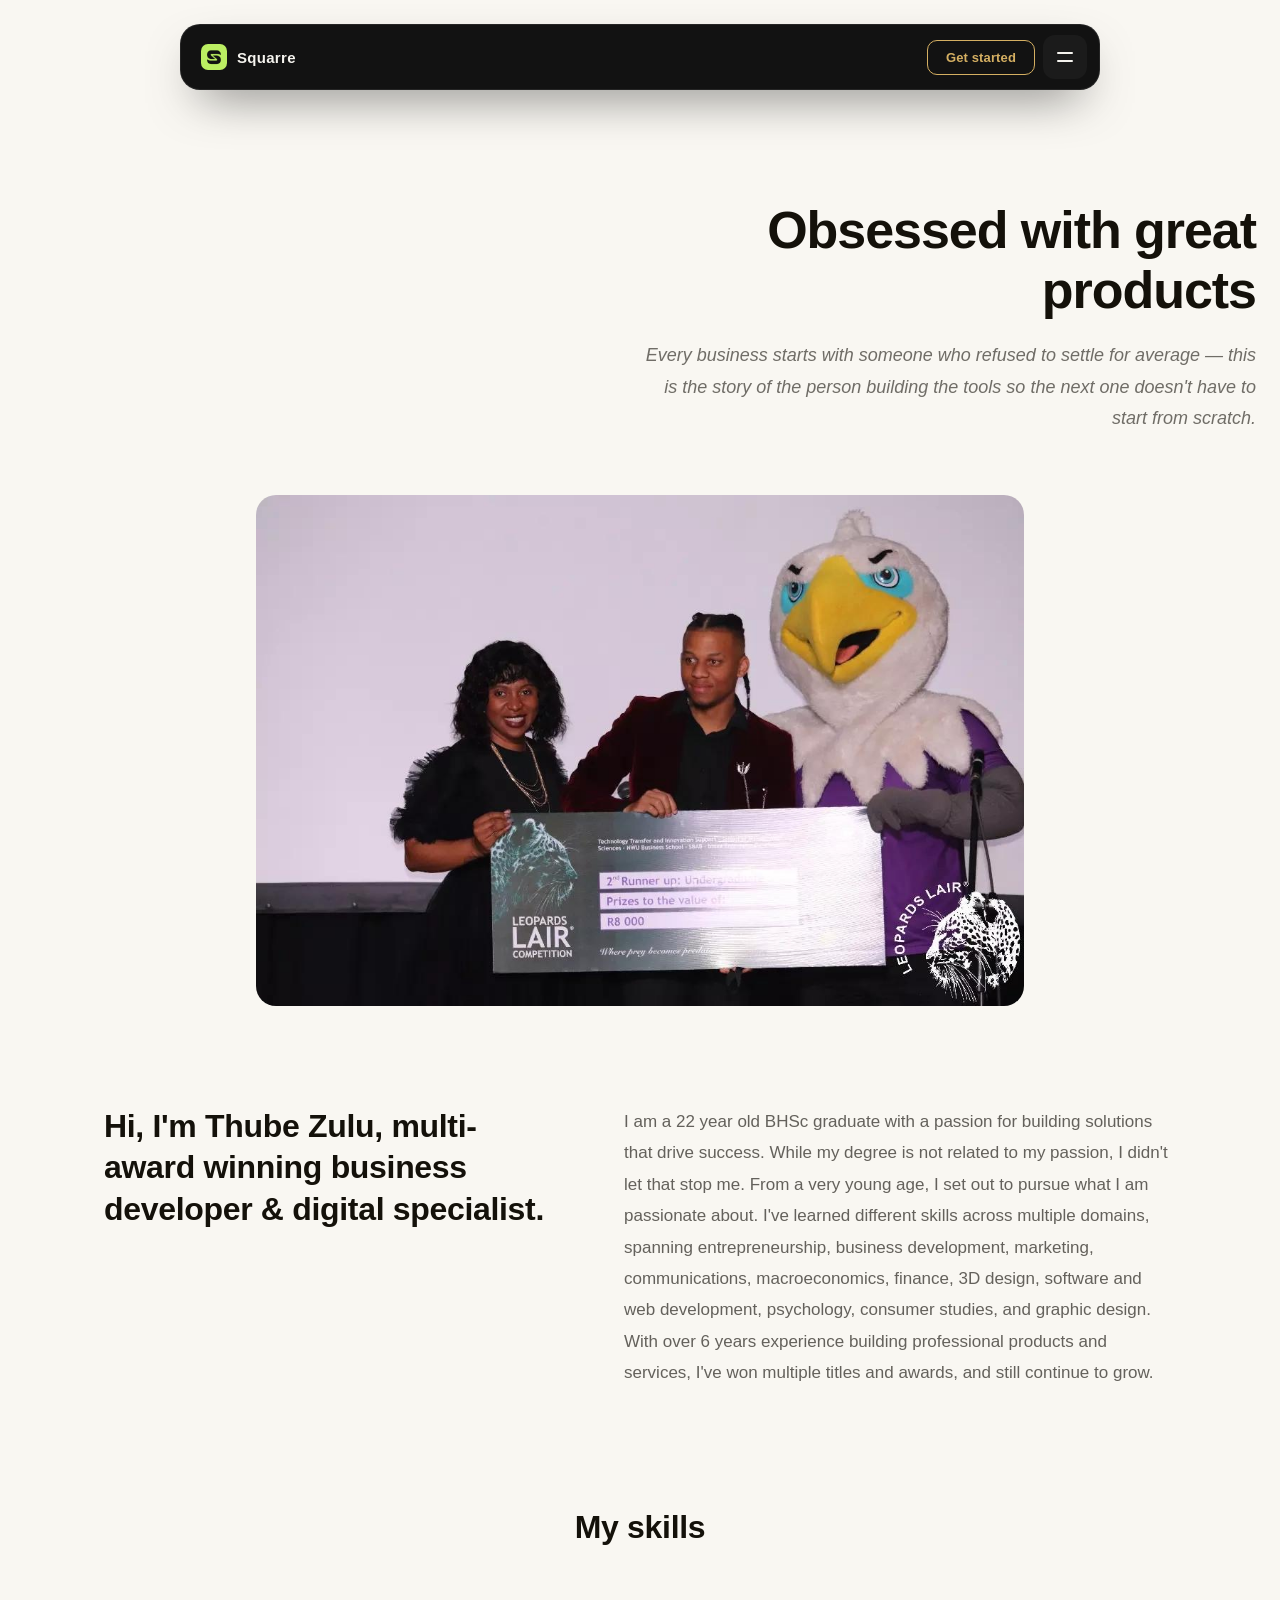
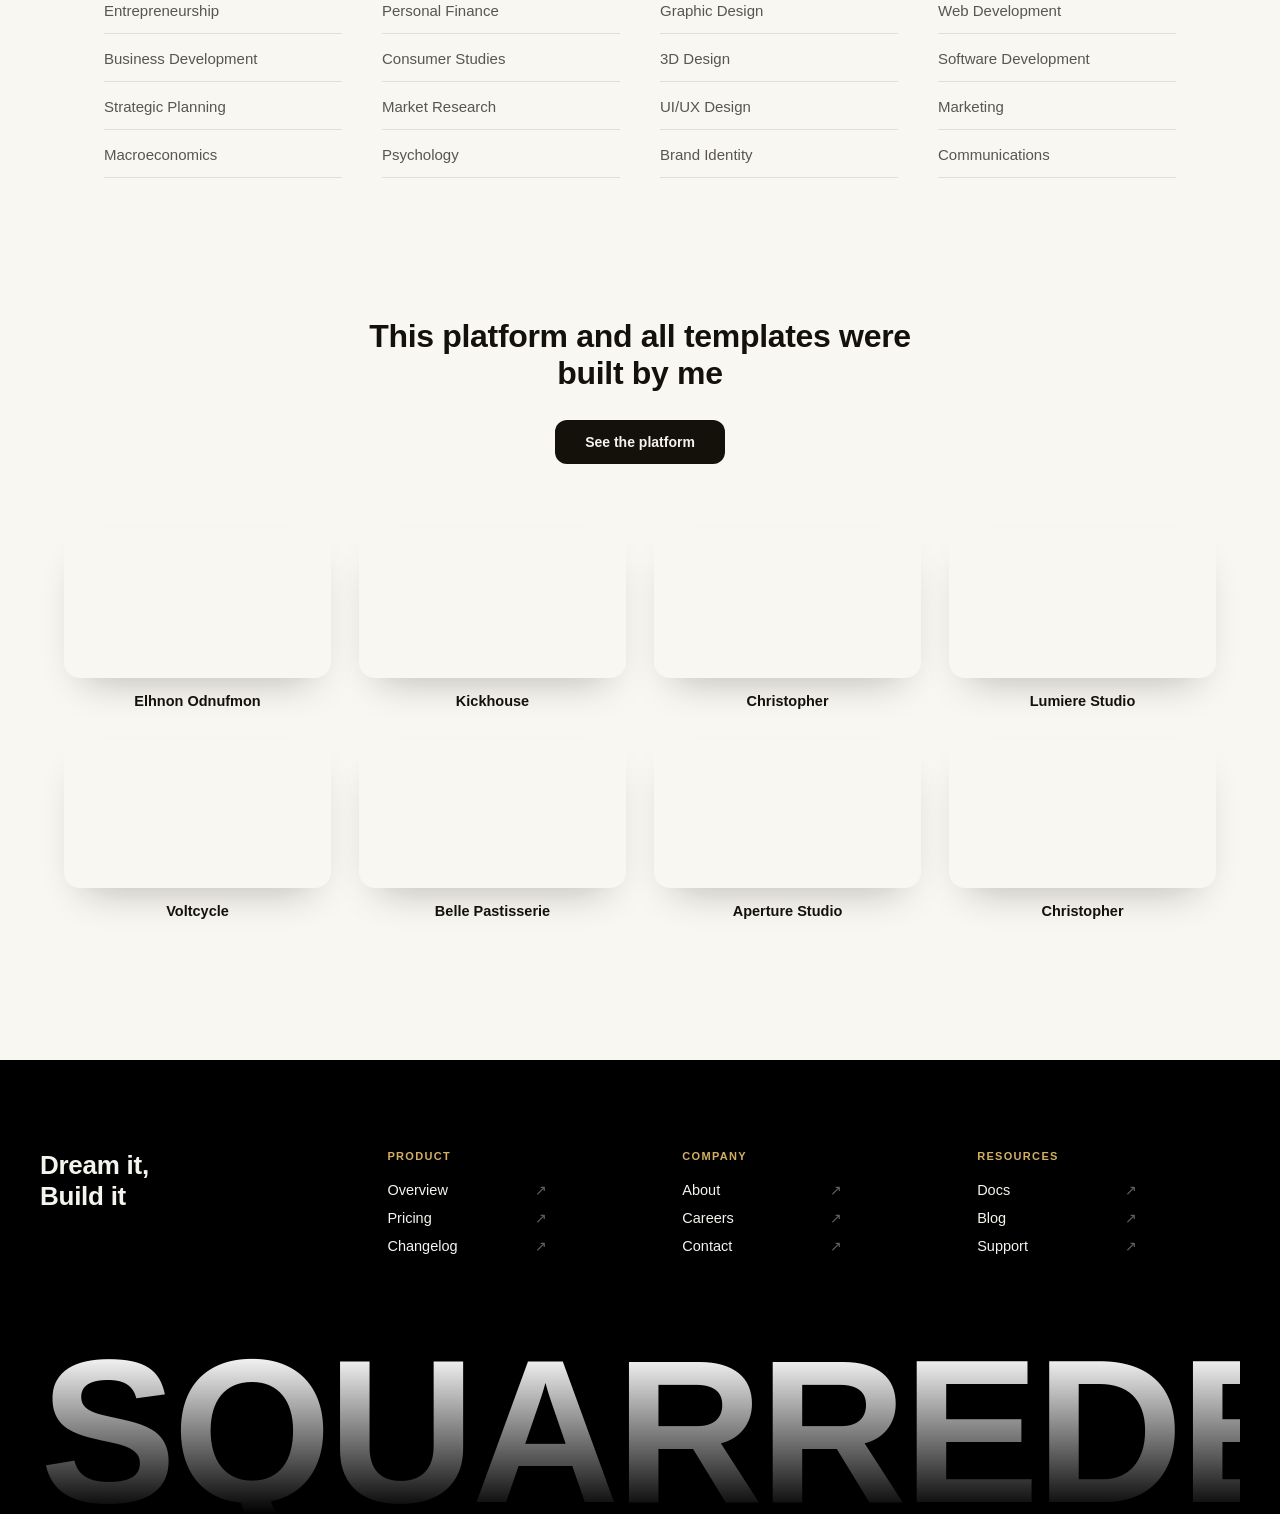
==== about.html @ 8af1970b "Initial commit" ====
<!DOCTYPE html>
<html lang="en">
<head>
<meta charset="UTF-8">
<meta name="viewport" content="width=device-width, initial-scale=1.0">
<title>About — Squarredesk</title>
<link rel="preconnect" href="https://fonts.googleapis.com">
<link rel="preconnect" href="https://fonts.gstatic.com" crossorigin>
<link href="https://fonts.googleapis.com/css2?family=Inter:wght@400;500;600;700&display=swap" rel="stylesheet">
<style>
  :root{
    --ease: cubic-bezier(.22,.8,.32,1);
    --gold: #d4af62;
    --font-body: "Helvetica Neue", Helvetica, Arial, sans-serif;
    --font-heading: "Clarkson", "Helvetica Neue", Helvetica, Arial, sans-serif;
  }

  @font-face{
    font-family: "Clarkson";
    src: url("/fonts/Clarkson-Regular.woff2") format("woff2"),
         url("/fonts/Clarkson-Regular.woff") format("woff");
    font-weight: 400;
    font-style: normal;
    font-display: swap;
  }
  @font-face{
    font-family: "Clarkson";
    src: url("/fonts/Clarkson-Medium.woff2") format("woff2"),
         url("/fonts/Clarkson-Medium.woff") format("woff");
    font-weight: 500;
    font-style: normal;
    font-display: swap;
  }

  * { box-sizing: border-box; }

  html, body{
    margin:0;
    background: #f9f7f2;
    font-family: var(--font-body);
  }

  h1, h2, h3, h4, h5, h6{
    font-family: var(--font-heading);
  }

  /* ---------- Card Nav ---------- */
  .card-nav-wrap{
    position: fixed;
    top: 24px;
    left: 50%;
    transform: translateX(-50%);
    width: min(920px, calc(100% - 32px));
    z-index: 100;
  }

  .card-nav{
    position: relative;
    border-radius: 20px;
    overflow: hidden;
    box-shadow: 0 20px 50px -20px rgba(0,0,0,0.7);
    transition: background 0.4s var(--ease), border-color 0.4s var(--ease), box-shadow 0.4s var(--ease);

    --surface: #121212;
    --surface-2: #1b1b1b;
    --ink: #f5f3ee;
    --muted: #948f83;
    --border: rgba(255,255,255,0.08);
    --accent: var(--gold);
    --scrim-top: rgba(0,0,0,0.15);
    --scrim-bottom: rgba(0,0,0,0.85);
    --panel-ink: #f5f3ee;
    --panel-muted: #cfcabd;

    background: var(--surface);
    border: 1px solid var(--border);
  }

  .card-nav-top{
    display:flex;
    align-items:center;
    justify-content:space-between;
    height: 64px;
    padding: 0 12px 0 20px;
  }

  .cn-logo{
    display:flex;
    align-items:center;
    gap: 10px;
    font-family: var(--font-heading);
    font-weight: 600;
    letter-spacing: 0.02em;
    font-size: 15px;
    color: var(--ink);
    user-select:none;
  }
  .cn-logo-mark{
    width: 26px;
    height: 26px;
    border-radius: 7px;
    object-fit: cover;
    display: block;
  }

  .cn-actions{
    display:flex;
    align-items:center;
    gap: 8px;
  }

  .cn-cta{
    appearance:none;
    border: 1px solid var(--accent);
    background: transparent;
    color: var(--accent);
    padding: 9px 18px;
    border-radius: 10px;
    font-size: 13px;
    font-weight: 600;
    letter-spacing: 0.01em;
    cursor: pointer;
    transition: background 0.25s var(--ease), color 0.25s var(--ease);
    white-space: nowrap;
  }
  .cn-cta:hover{ background: var(--accent); color: var(--surface); }

  .cn-toggle{
    appearance:none;
    border: none;
    background: var(--surface-2);
    width: 44px;
    height: 44px;
    border-radius: 12px;
    display:flex;
    align-items:center;
    justify-content:center;
    cursor: pointer;
    position: relative;
  }
  .cn-toggle .bar{
    position:absolute;
    width: 16px;
    height: 1.5px;
    background: var(--ink);
    border-radius: 2px;
    transition: transform 0.4s var(--ease);
  }
  .cn-toggle .bar:nth-child(1){ transform: translateY(-4px); }
  .cn-toggle .bar:nth-child(2){ transform: translateY(4px); }
  .card-nav.open .cn-toggle .bar:nth-child(1){ transform: translateY(0) rotate(45deg); }
  .card-nav.open .cn-toggle .bar:nth-child(2){ transform: translateY(0) rotate(-45deg); }

  .cn-panel{
    display: grid;
    grid-template-rows: 0fr;
    transition: grid-template-rows 0.55s var(--ease);
  }
  .card-nav.open .cn-panel{ grid-template-rows: 1fr; }
  .cn-panel-inner{ min-height: 0; overflow: hidden; }

  .cn-panel-content{
    padding: 22px 20px 20px;
    display: grid;
    grid-template-columns: repeat(3, 1fr);
    gap: 8px;
    border-top: 1px solid var(--border);
    margin-top: 4px;
  }

  .cn-col{
    position: relative;
    min-height: 190px;
    border-radius: 14px;
    padding: 16px 16px 18px;
    overflow: hidden;
    display:flex;
    flex-direction: column;
    justify-content: flex-end;
    opacity: 0;
    transform: translateY(10px);
    transition: opacity 0.45s var(--ease), transform 0.45s var(--ease);
    background-size: cover;
    background-position: center;
  }
  .cn-col::before{
    content:"";
    position:absolute;
    inset:0;
    background: linear-gradient(180deg, var(--scrim-top) 0%, var(--scrim-bottom) 78%);
  }
  .cn-col-inner{ position:relative; z-index:1; }
  .card-nav.open .cn-col{ opacity: 1; transform: translateY(0); }
  .card-nav.open .cn-col:nth-child(1){ transition-delay: 0.08s; }
  .card-nav.open .cn-col:nth-child(2){ transition-delay: 0.15s; }
  .card-nav.open .cn-col:nth-child(3){ transition-delay: 0.22s; }

  .cn-col-label{
    font-family: var(--font-heading);
    color: var(--gold);
    font-size: 11px;
    text-transform: uppercase;
    letter-spacing: 0.12em;
    font-weight: 700;
    margin-bottom: 10px;
  }

  .cn-link{
    display:flex;
    align-items:center;
    justify-content: space-between;
    gap: 8px;
    color: var(--panel-ink);
    text-decoration:none;
    font-size: 14.5px;
    padding: 5px 0;
  }
  .cn-link span.arrow{
    color: var(--panel-muted);
    font-size: 14px;
    transition: transform 0.25s var(--ease), color 0.25s var(--ease);
  }
  .cn-link:hover{ color: #fff; }
  .cn-link:hover span.arrow{ color: var(--gold); transform: translate(3px, -3px); }

  @media (max-width: 640px){
    .cn-panel-content{ grid-template-columns: 1fr; }
    .cn-cta{ display:none; }
  }

  /* ---------- About: intro ---------- */
  .about-intro{
    padding: 200px 24px 60px;
    display: flex;
    justify-content: flex-end;
  }
  .about-intro-inner{
    max-width: 620px;
    text-align: right;
  }
  .about-title{
    font-size: clamp(32px, 5vw, 52px);
    font-weight: 700;
    letter-spacing: -0.02em;
    color: #14110a;
    margin: 0 0 20px;
  }
  .about-lede{
    font-family: var(--font-body);
    font-size: 18px;
    line-height: 1.75;
    color: rgba(20,17,10,0.6);
    font-style: italic;
    margin: 0;
  }

  /* ---------- About: image ---------- */
  .about-image-wrap{
    width: 60vw;
    margin: 0 auto 100px;
  }
  .about-image-wrap img{
    width: 100%;
    height: auto;
    display: block;
    border-radius: 20px;
  }

  /* ---------- About: bio ---------- */
  .about-bio{
    max-width: 1120px;
    margin: 0 auto 120px;
    padding: 0 24px;
    display: grid;
    grid-template-columns: 1fr 1.2fr;
    gap: 60px;
  }
  .about-bio-title{
    font-size: clamp(24px, 3vw, 32px);
    font-weight: 700;
    letter-spacing: -0.01em;
    line-height: 1.3;
    color: #14110a;
    margin: 0;
  }
  .about-bio-desc{
    font-family: var(--font-body);
    font-size: 17px;
    line-height: 1.85;
    color: rgba(20,17,10,0.65);
    margin: 0;
  }

  /* ---------- Skills ---------- */
  .skills-section{
    max-width: 1120px;
    margin: 0 auto 140px;
    padding: 0 24px;
  }
  .skills-title{
    text-align: center;
    font-size: clamp(24px, 3vw, 32px);
    font-weight: 700;
    letter-spacing: -0.01em;
    color: #14110a;
    margin: 0 0 56px;
  }
  .skills-grid{
    display: grid;
    grid-template-columns: repeat(4, 1fr);
    gap: 40px;
  }
  .skills-col{
    display: flex;
    flex-direction: column;
    gap: 16px;
  }
  .skills-col span{
    font-family: var(--font-body);
    font-size: 15px;
    color: rgba(20,17,10,0.7);
    padding-bottom: 14px;
    border-bottom: 1px solid rgba(20,17,10,0.1);
  }

  /* ---------- Templates ---------- */
  .templates-section{
    max-width: 1200px;
    margin: 0 auto;
    padding: 0 24px 140px;
    text-align: center;
  }
  .templates-title{
    font-size: clamp(24px, 3vw, 32px);
    font-weight: 700;
    letter-spacing: -0.01em;
    color: #14110a;
    max-width: 560px;
    margin: 0 auto 28px;
  }
  .templates-btn{
    display: inline-block;
    font-family: var(--font-body);
    font-size: 14px;
    font-weight: 600;
    color: #f5f3ee;
    background: #14110a;
    text-decoration: none;
    padding: 14px 30px;
    border-radius: 12px;
    margin-bottom: 64px;
    transition: transform 0.25s var(--ease);
  }
  .templates-btn:hover{ transform: translateY(-2px); }

  .templates-grid{
    display: grid;
    grid-template-columns: repeat(4, 1fr);
    gap: 28px;
  }

  .template-item{
    text-decoration: none;
    display: block;
  }

  .template-card{
    aspect-ratio: 16 / 9;
    border-radius: 16px;
    background-size: cover;
    background-position: top center;
    box-shadow: 0 20px 40px -20px rgba(20,17,10,0.3);
    margin-bottom: 14px;
  }

  .template-name{
    font-family: var(--font-body);
    font-size: 14.5px;
    font-weight: 600;
    color: #14110a;
    transition: color 0.25s var(--ease);
  }
  .template-item:hover .template-name{ color: var(--gold); }

  /* ---------- mobile ---------- */
  @media (max-width: 900px){
    .about-intro{ justify-content: center; }
    .about-intro-inner{ text-align: center; }
    .about-image-wrap{ width: 90vw; }
    .about-bio{ grid-template-columns: 1fr; text-align: center; gap: 24px; }
    .skills-grid{ grid-template-columns: repeat(2, 1fr); gap: 32px 24px; }
    .templates-grid{ grid-template-columns: repeat(2, 1fr); }
  }

  /* ---------- Footer ---------- */
  .site-footer{
    background: #000;
    padding: 90px 40px 0;
    overflow: hidden;
  }
  .footer-columns{
    display: grid;
    grid-template-columns: 1.2fr 1fr 1fr 1fr;
    gap: 32px;
    max-width: 1200px;
    margin: 0 auto 90px;
  }
  .footer-brand-title{
    font-size: 26px;
    font-weight: 700;
    letter-spacing: -0.01em;
    line-height: 1.2;
    color: #f5f3ee;
    margin: 0;
  }
  .footer-col-label{
    font-family: var(--font-heading);
    color: var(--gold);
    font-size: 11px;
    text-transform: uppercase;
    letter-spacing: 0.12em;
    font-weight: 700;
    margin-bottom: 14px;
  }
  .footer-link{
    display: flex;
    align-items: center;
    justify-content: space-between;
    gap: 8px;
    color: #f5f3ee;
    text-decoration: none;
    font-family: var(--font-body);
    font-size: 14.5px;
    padding: 6px 0;
    max-width: 160px;
  }
  .footer-link .arrow{
    color: rgba(245,243,238,0.4);
    font-size: 14px;
    transition: transform 0.25s var(--ease), color 0.25s var(--ease);
  }
  .footer-link:hover{ color: var(--gold); }
  .footer-link:hover .arrow{ color: var(--gold); transform: translate(3px, -3px); }

  .footer-wordmark{
    width: 100%;
    font-weight: 700;
    font-size: 16vw;
    line-height: 0.8;
    text-align: center;
    letter-spacing: -0.02em;
    background: linear-gradient(to top, transparent, #ffffff);
    -webkit-background-clip: text;
    background-clip: text;
    -webkit-text-fill-color: transparent;
    color: transparent;
    white-space: nowrap;
  }

  @media (max-width: 900px){
    .footer-columns{ grid-template-columns: 1fr; gap: 40px; text-align: left; }
    .footer-link{ max-width: none; justify-content: flex-start; }
    .footer-link .arrow{ margin-left: 8px; }
    .footer-wordmark{ font-size: 20vw; }
  }

  @media (prefers-reduced-motion: reduce){
    .card-nav *, .card-nav{ transition: none !important; }
  }
</style>
</head>
<body>

<div class="card-nav-wrap">
  <nav class="card-nav" id="cardNav">
    <div class="card-nav-top">
      <div class="cn-logo">
        <img src="assets/logo.png" alt="Squarre" class="cn-logo-mark">
        Squarre
      </div>
      <div class="cn-actions">
        <button class="cn-cta">Get started</button>
        <button class="cn-toggle" id="cnToggle" aria-label="Toggle menu" aria-expanded="false">
          <span class="bar"></span>
          <span class="bar"></span>
        </button>
      </div>
    </div>

    <div class="cn-panel">
      <div class="cn-panel-inner">
        <div class="cn-panel-content">
          <div class="cn-col" style="background-image:url('images/product.jpg')">
            <div class="cn-col-inner">
              <div class="cn-col-label">Product</div>
              <a class="cn-link" href="#">Overview <span class="arrow">↗</span></a>
              <a class="cn-link" href="#">Pricing <span class="arrow">↗</span></a>
              <a class="cn-link" href="#">Changelog <span class="arrow">↗</span></a>
            </div>
          </div>
          <div class="cn-col" style="background-image:url('images/company.jpg')">
            <div class="cn-col-inner">
              <div class="cn-col-label">Company</div>
              <a class="cn-link" href="#">About <span class="arrow">↗</span></a>
              <a class="cn-link" href="#">Careers <span class="arrow">↗</span></a>
              <a class="cn-link" href="#">Contact <span class="arrow">↗</span></a>
            </div>
          </div>
          <div class="cn-col" style="background-image:url('images/resources.jpg')">
            <div class="cn-col-inner">
              <div class="cn-col-label">Resources</div>
              <a class="cn-link" href="#">Docs <span class="arrow">↗</span></a>
              <a class="cn-link" href="#">Blog <span class="arrow">↗</span></a>
              <a class="cn-link" href="#">Support <span class="arrow">↗</span></a>
            </div>
          </div>
        </div>
      </div>
    </div>
  </nav>
</div>

<main>

  <section class="about-intro">
    <div class="about-intro-inner">
      <h1 class="about-title">Obsessed with great products</h1>
      <p class="about-lede">Every business starts with someone who refused to settle for average — this is the story of the person building the tools so the next one doesn't have to start from scratch.</p>
    </div>
  </section>

  <div class="about-image-wrap">
    <img src="assets/me.jpg" alt="Thube Zulu">
  </div>

  <section class="about-bio">
    <h2 class="about-bio-title">Hi, I'm Thube Zulu, multi-award winning business developer &amp; digital specialist.</h2>
    <p class="about-bio-desc">I am a 22 year old BHSc graduate with a passion for building solutions that drive success. While my degree is not related to my passion, I didn't let that stop me. From a very young age, I set out to pursue what I am passionate about. I've learned different skills across multiple domains, spanning entrepreneurship, business development, marketing, communications, macroeconomics, finance, 3D design, software and web development, psychology, consumer studies, and graphic design. With over 6 years experience building professional products and services, I've won multiple titles and awards, and still continue to grow.</p>
  </section>

  <section class="skills-section">
    <h2 class="skills-title">My skills</h2>
    <div class="skills-grid">
      <div class="skills-col">
        <span>Entrepreneurship</span>
        <span>Business Development</span>
        <span>Strategic Planning</span>
        <span>Macroeconomics</span>
      </div>
      <div class="skills-col">
        <span>Personal Finance</span>
        <span>Consumer Studies</span>
        <span>Market Research</span>
        <span>Psychology</span>
      </div>
      <div class="skills-col">
        <span>Graphic Design</span>
        <span>3D Design</span>
        <span>UI/UX Design</span>
        <span>Brand Identity</span>
      </div>
      <div class="skills-col">
        <span>Web Development</span>
        <span>Software Development</span>
        <span>Marketing</span>
        <span>Communications</span>
      </div>
    </div>
  </section>

  <section class="templates-section">
    <h2 class="templates-title">This platform and all templates were built by me</h2>
    <a href="index.html" class="templates-btn">See the platform</a>

    <div class="templates-grid">
      <a class="template-item" href="https://zarmilli.github.io/elhnon/" target="_blank" rel="noopener">
        <div class="template-card" style="background-image:url('templates/elhnon.jpg')"></div>
        <span class="template-name">Elhnon Odnufmon</span>
      </a>
      <a class="template-item" href="https://zarmilli.github.io/kickhouse/" target="_blank" rel="noopener">
        <div class="template-card" style="background-image:url('templates/kickhouse.jpg')"></div>
        <span class="template-name">Kickhouse</span>
      </a>
      <a class="template-item" href="https://zarmilli.github.io/maisonco/" target="_blank" rel="noopener">
        <div class="template-card" style="background-image:url('templates/maisonco.jpg')"></div>
        <span class="template-name">Christopher</span>
      </a>
      <a class="template-item" href="https://zarmilli.github.io/lumiere/" target="_blank" rel="noopener">
        <div class="template-card" style="background-image:url('templates/lumiere.jpg')"></div>
        <span class="template-name">Lumiere Studio</span>
      </a>
      <a class="template-item" href="https://zarmilli.github.io/voltcycle/" target="_blank" rel="noopener">
        <div class="template-card" style="background-image:url('templates/voltcycle.jpg')"></div>
        <span class="template-name">Voltcycle</span>
      </a>
      <a class="template-item" href="https://zarmilli.github.io/belle/" target="_blank" rel="noopener">
        <div class="template-card" style="background-image:url('templates/belle.jpg')"></div>
        <span class="template-name">Belle Pastisserie</span>
      </a>
      <a class="template-item" href="https://zarmilli.github.io/Aperture/" target="_blank" rel="noopener">
        <div class="template-card" style="background-image:url('templates/aperture.jpg')"></div>
        <span class="template-name">Aperture Studio</span>
      </a>
      <a class="template-item" href="https://zarmilli.github.io/christopher/" target="_blank" rel="noopener">
        <div class="template-card" style="background-image:url('templates/christopher.jpg')"></div>
        <span class="template-name">Christopher</span>
      </a>
    </div>
  </section>

</main>

<footer class="site-footer" data-theme="dark">
  <div class="footer-columns">
    <div class="footer-col footer-col-brand">
      <h3 class="footer-brand-title">Dream it,<br>Build it</h3>
    </div>

    <div class="footer-col">
      <div class="footer-col-label">Product</div>
      <a class="footer-link" href="#">Overview <span class="arrow">↗</span></a>
      <a class="footer-link" href="#">Pricing <span class="arrow">↗</span></a>
      <a class="footer-link" href="#">Changelog <span class="arrow">↗</span></a>
    </div>

    <div class="footer-col">
      <div class="footer-col-label">Company</div>
      <a class="footer-link" href="#">About <span class="arrow">↗</span></a>
      <a class="footer-link" href="#">Careers <span class="arrow">↗</span></a>
      <a class="footer-link" href="#">Contact <span class="arrow">↗</span></a>
    </div>

    <div class="footer-col">
      <div class="footer-col-label">Resources</div>
      <a class="footer-link" href="#">Docs <span class="arrow">↗</span></a>
      <a class="footer-link" href="#">Blog <span class="arrow">↗</span></a>
      <a class="footer-link" href="#">Support <span class="arrow">↗</span></a>
    </div>
  </div>

  <div class="footer-wordmark">SQUARREDESK</div>
</footer>

<script>
  const nav = document.getElementById('cardNav');
  const toggle = document.getElementById('cnToggle');

  toggle.addEventListener('click', () => {
    const isOpen = nav.classList.toggle('open');
    toggle.setAttribute('aria-expanded', isOpen ? 'true' : 'false');
  });
</script>

</body>
</html>
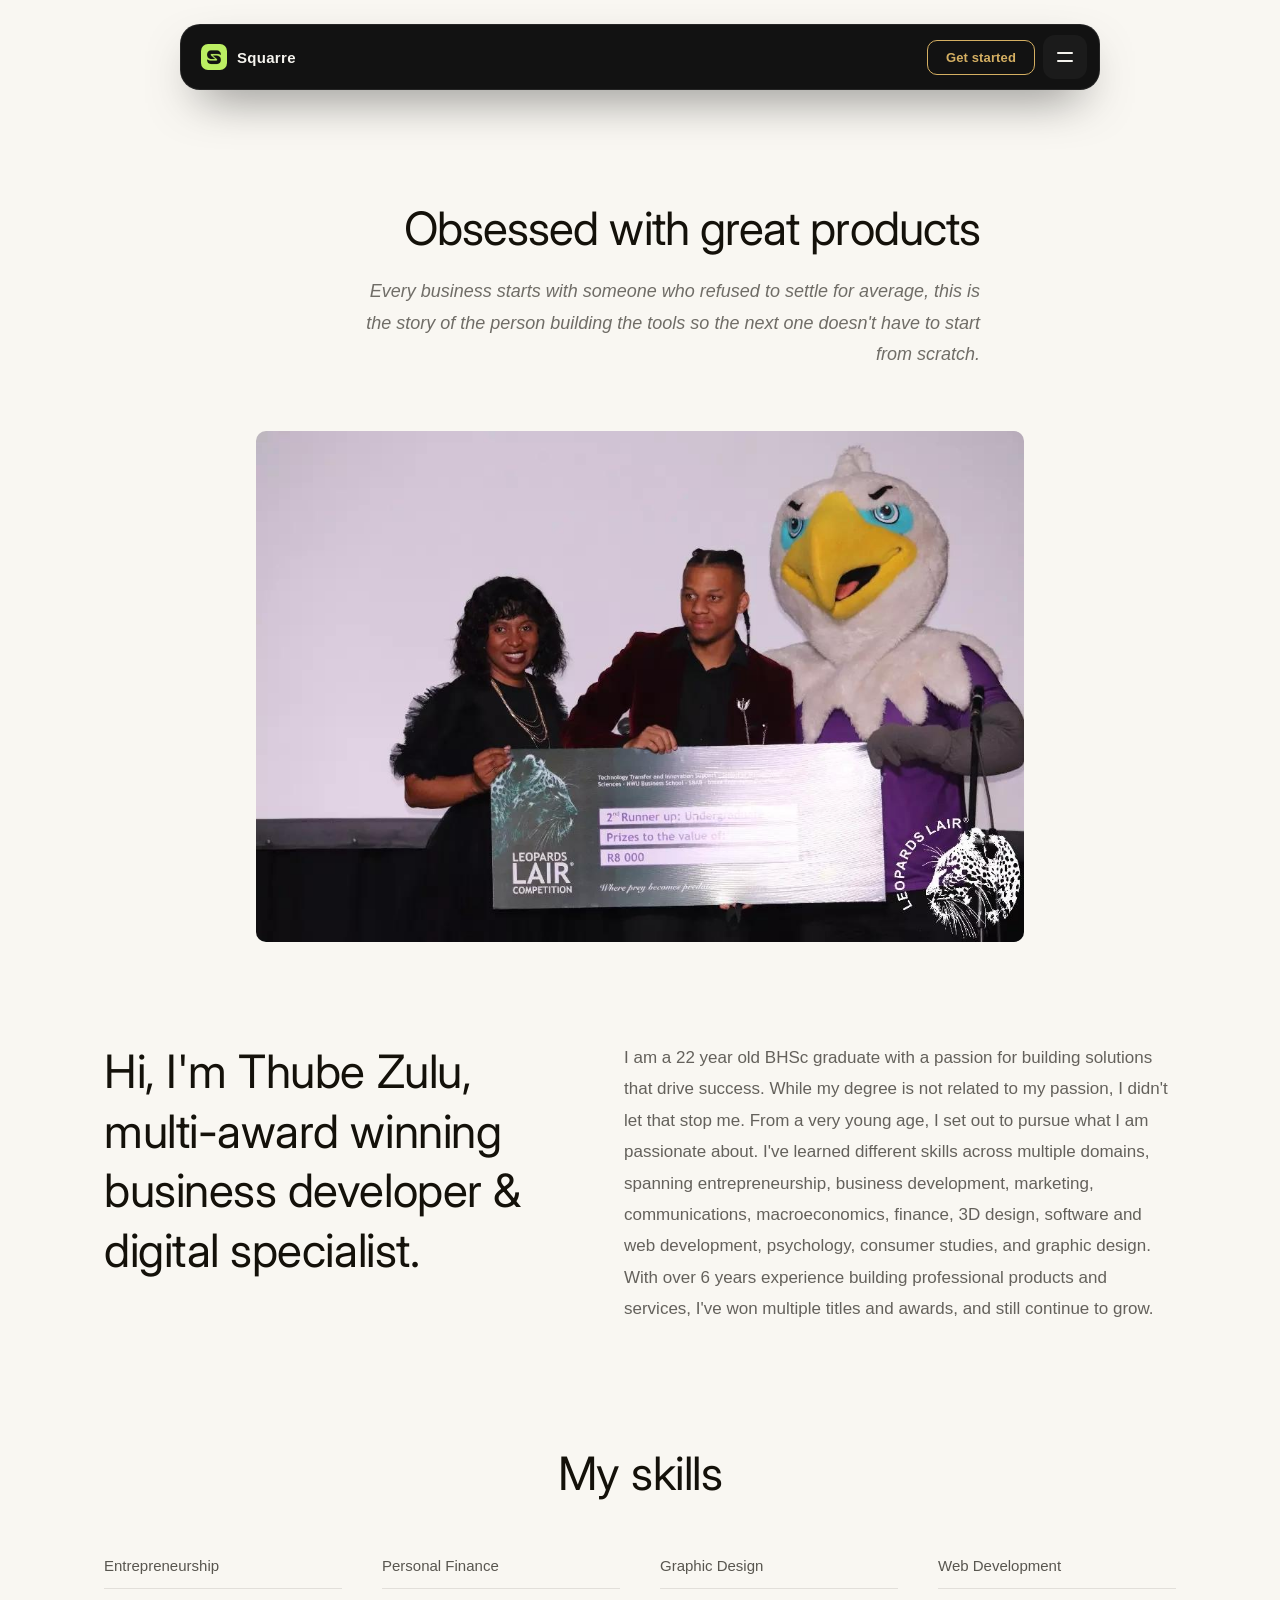
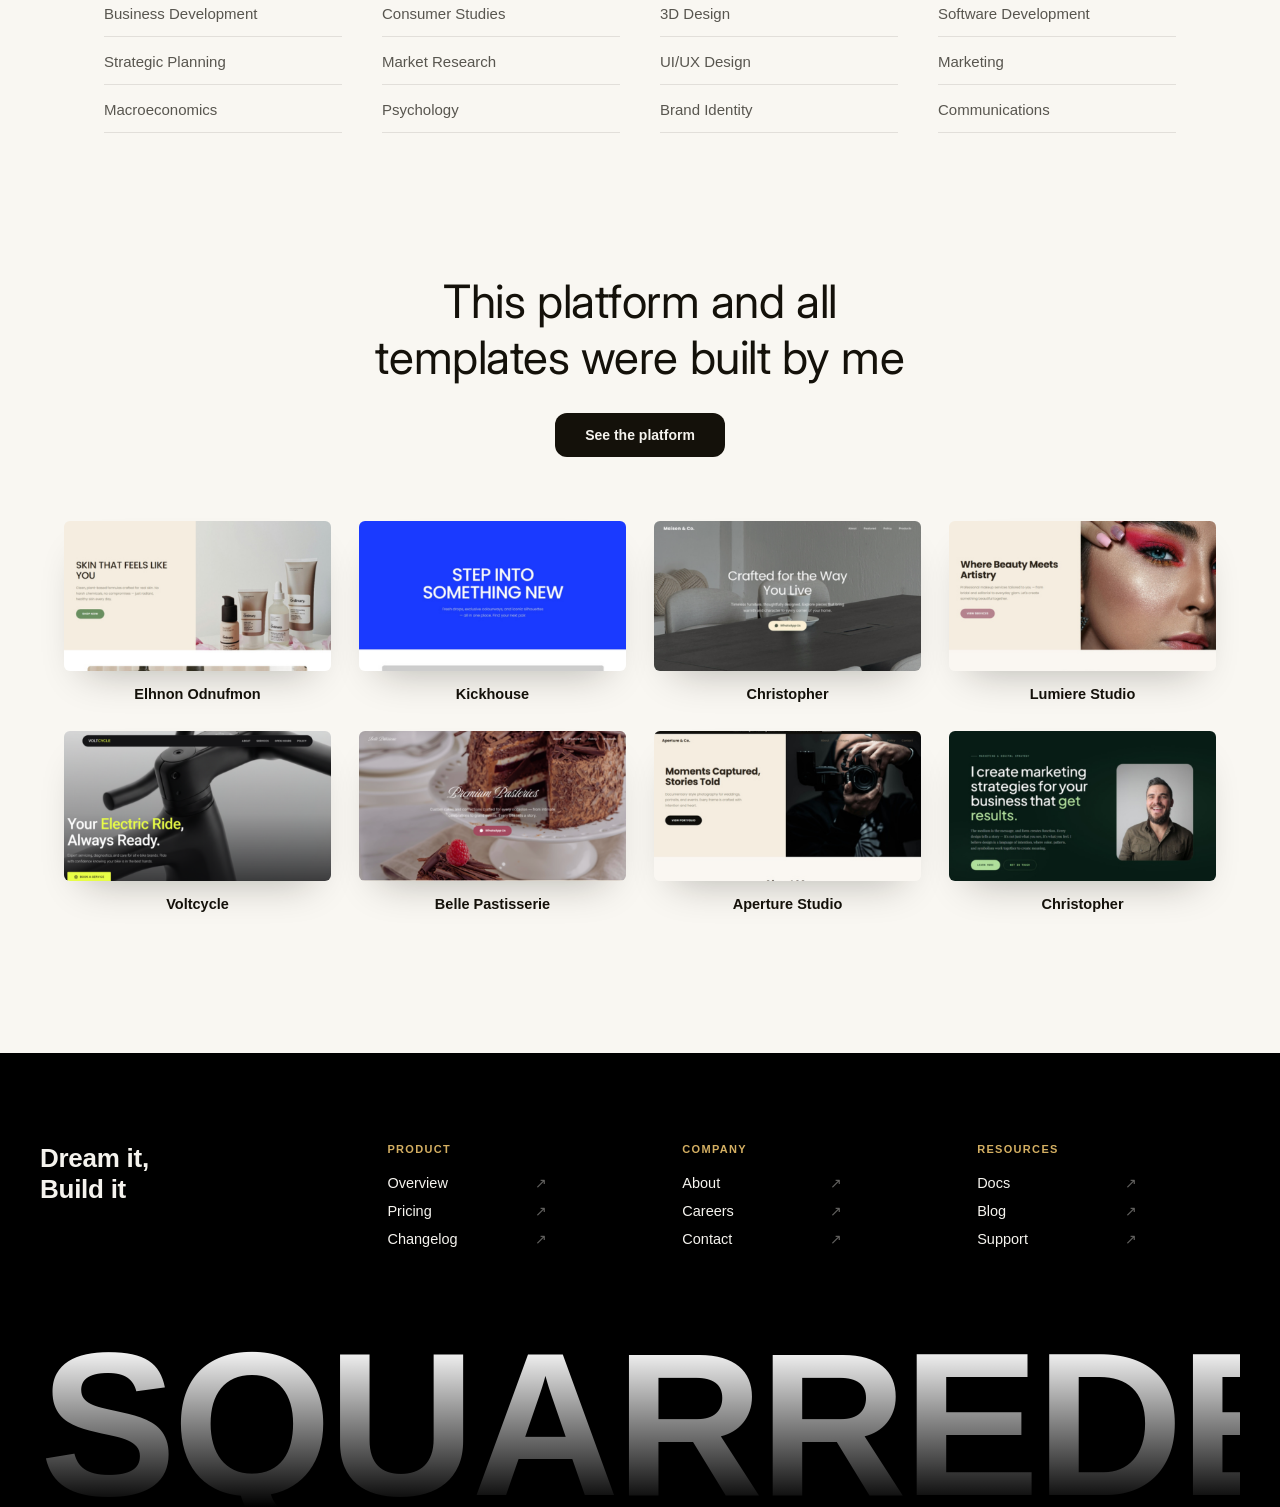
==== commit 21cbf955: "edited about page" ====
--- a/about.html
+++ b/about.html
@@ -13,6 +13,7 @@
     --gold: #d4af62;
     --font-body: "Helvetica Neue", Helvetica, Arial, sans-serif;
     --font-heading: "Clarkson", "Helvetica Neue", Helvetica, Arial, sans-serif;
+    --titles: 46px;
   }
 
   @font-face{
@@ -230,7 +231,7 @@
 
   /* ---------- About: intro ---------- */
   .about-intro{
-    padding: 200px 24px 60px;
+    padding: 200px 300px 60px;
     display: flex;
     justify-content: flex-end;
   }
@@ -239,8 +240,9 @@
     text-align: right;
   }
   .about-title{
-    font-size: clamp(32px, 5vw, 52px);
-    font-weight: 700;
+    font-family: "Inter", sans-serif;
+    font-weight: 400;
+    font-size: var(--titles);
     letter-spacing: -0.02em;
     color: #14110a;
     margin: 0 0 20px;
@@ -263,7 +265,7 @@
     width: 100%;
     height: auto;
     display: block;
-    border-radius: 20px;
+    border-radius: 10px;
   }
 
   /* ---------- About: bio ---------- */
@@ -276,8 +278,9 @@
     gap: 60px;
   }
   .about-bio-title{
-    font-size: clamp(24px, 3vw, 32px);
-    font-weight: 700;
+    font-family: "Inter", sans-serif;
+    font-weight: 400;
+    font-size: var(--titles);
     letter-spacing: -0.01em;
     line-height: 1.3;
     color: #14110a;
@@ -299,8 +302,9 @@
   }
   .skills-title{
     text-align: center;
-    font-size: clamp(24px, 3vw, 32px);
-    font-weight: 700;
+    font-family: "Inter", sans-serif;
+    font-weight: 400;
+    font-size: var(--titles);
     letter-spacing: -0.01em;
     color: #14110a;
     margin: 0 0 56px;
@@ -331,8 +335,9 @@
     text-align: center;
   }
   .templates-title{
-    font-size: clamp(24px, 3vw, 32px);
-    font-weight: 700;
+    font-family: "Inter", sans-serif;
+    font-weight: 400;
+    font-size: var(--titles);
     letter-spacing: -0.01em;
     color: #14110a;
     max-width: 560px;
@@ -366,7 +371,7 @@
 
   .template-card{
     aspect-ratio: 16 / 9;
-    border-radius: 16px;
+    border-radius: 6px;
     background-size: cover;
     background-position: top center;
     box-shadow: 0 20px 40px -20px rgba(20,17,10,0.3);
@@ -525,7 +530,7 @@
   <section class="about-intro">
     <div class="about-intro-inner">
       <h1 class="about-title">Obsessed with great products</h1>
-      <p class="about-lede">Every business starts with someone who refused to settle for average — this is the story of the person building the tools so the next one doesn't have to start from scratch.</p>
+      <p class="about-lede">Every business starts with someone who refused to settle for average, this is the story of the person building the tools so the next one doesn't have to start from scratch.</p>
     </div>
   </section>
 
@@ -574,35 +579,35 @@
 
     <div class="templates-grid">
       <a class="template-item" href="https://zarmilli.github.io/elhnon/" target="_blank" rel="noopener">
-        <div class="template-card" style="background-image:url('templates/elhnon.jpg')"></div>
+        <div class="template-card" style="background-image:url('assets/elhnon.png')"></div>
         <span class="template-name">Elhnon Odnufmon</span>
       </a>
       <a class="template-item" href="https://zarmilli.github.io/kickhouse/" target="_blank" rel="noopener">
-        <div class="template-card" style="background-image:url('templates/kickhouse.jpg')"></div>
+        <div class="template-card" style="background-image:url('assets/kick.png')"></div>
         <span class="template-name">Kickhouse</span>
       </a>
       <a class="template-item" href="https://zarmilli.github.io/maisonco/" target="_blank" rel="noopener">
-        <div class="template-card" style="background-image:url('templates/maisonco.jpg')"></div>
+        <div class="template-card" style="background-image:url('assets/maison.png')"></div>
         <span class="template-name">Christopher</span>
       </a>
       <a class="template-item" href="https://zarmilli.github.io/lumiere/" target="_blank" rel="noopener">
-        <div class="template-card" style="background-image:url('templates/lumiere.jpg')"></div>
+        <div class="template-card" style="background-image:url('assets/lumi.png')"></div>
         <span class="template-name">Lumiere Studio</span>
       </a>
       <a class="template-item" href="https://zarmilli.github.io/voltcycle/" target="_blank" rel="noopener">
-        <div class="template-card" style="background-image:url('templates/voltcycle.jpg')"></div>
+        <div class="template-card" style="background-image:url('assets/volt.png')"></div>
         <span class="template-name">Voltcycle</span>
       </a>
       <a class="template-item" href="https://zarmilli.github.io/belle/" target="_blank" rel="noopener">
-        <div class="template-card" style="background-image:url('templates/belle.jpg')"></div>
+        <div class="template-card" style="background-image:url('assets/belle.png')"></div>
         <span class="template-name">Belle Pastisserie</span>
       </a>
       <a class="template-item" href="https://zarmilli.github.io/Aperture/" target="_blank" rel="noopener">
-        <div class="template-card" style="background-image:url('templates/aperture.jpg')"></div>
+        <div class="template-card" style="background-image:url('assets/aperture.png')"></div>
         <span class="template-name">Aperture Studio</span>
       </a>
       <a class="template-item" href="https://zarmilli.github.io/christopher/" target="_blank" rel="noopener">
-        <div class="template-card" style="background-image:url('templates/christopher.jpg')"></div>
+        <div class="template-card" style="background-image:url('assets/chris.png')"></div>
         <span class="template-name">Christopher</span>
       </a>
     </div>
